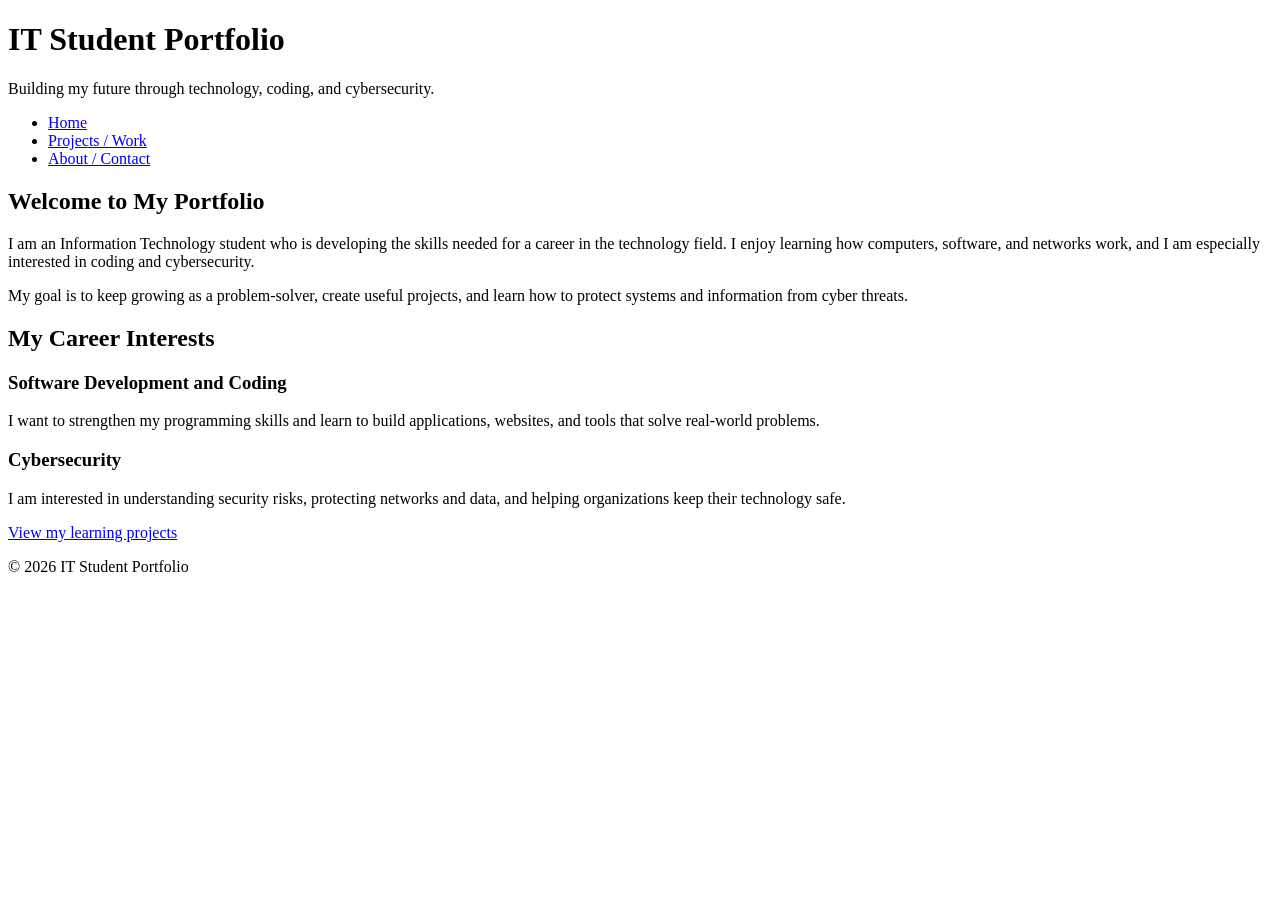
==== portfolio/index.html @ d111aa50 "Implement code changes to enhance functionality and improve performance" ====
<!DOCTYPE html>
<html lang="en">
<head>
  <meta charset="UTF-8">
  <meta name="viewport" content="width=device-width, initial-scale=1.0">
  <title>Home | IT Student Portfolio</title>
</head>
<body>
  <header>
    <h1>IT Student Portfolio</h1>
    <p>Building my future through technology, coding, and cybersecurity.</p>

    <nav aria-label="Main navigation">
      <ul>
        <li><a href="index.html">Home</a></li>
        <li><a href="projects.html">Projects / Work</a></li>
        <li><a href="about.html">About / Contact</a></li>
      </ul>
    </nav>
  </header>

  <main>
    <section aria-labelledby="welcome-heading">
      <h2 id="welcome-heading">Welcome to My Portfolio</h2>
      <p>
        I am an Information Technology student who is developing
        the skills needed for a career in the technology field.
        I enjoy learning how computers, software, and networks
        work, and I am especially interested in coding and
        cybersecurity.
      </p>

      <p>
        My goal is to keep growing as a problem-solver, create
        useful projects, and learn how to protect systems and
        information from cyber threats.
      </p>
    </section>

    <section aria-labelledby="interests-heading">
      <h2 id="interests-heading">My Career Interests</h2>

      <article>
        <h3>Software Development and Coding</h3>
        <p>
          I want to strengthen my programming skills and learn
          to build applications, websites, and tools that solve
          real-world problems.
        </p>
      </article>

      <article>
        <h3>Cybersecurity</h3>
        <p>
          I am interested in understanding security risks,
          protecting networks and data, and helping organizations
          keep their technology safe.
        </p>
      </article>

      <p><a href="projects.html">View my learning projects</a></p>
    </section>
  </main>

  <footer>
    <p>&copy; 2026 IT Student Portfolio</p>
  </footer>
</body>
</html>
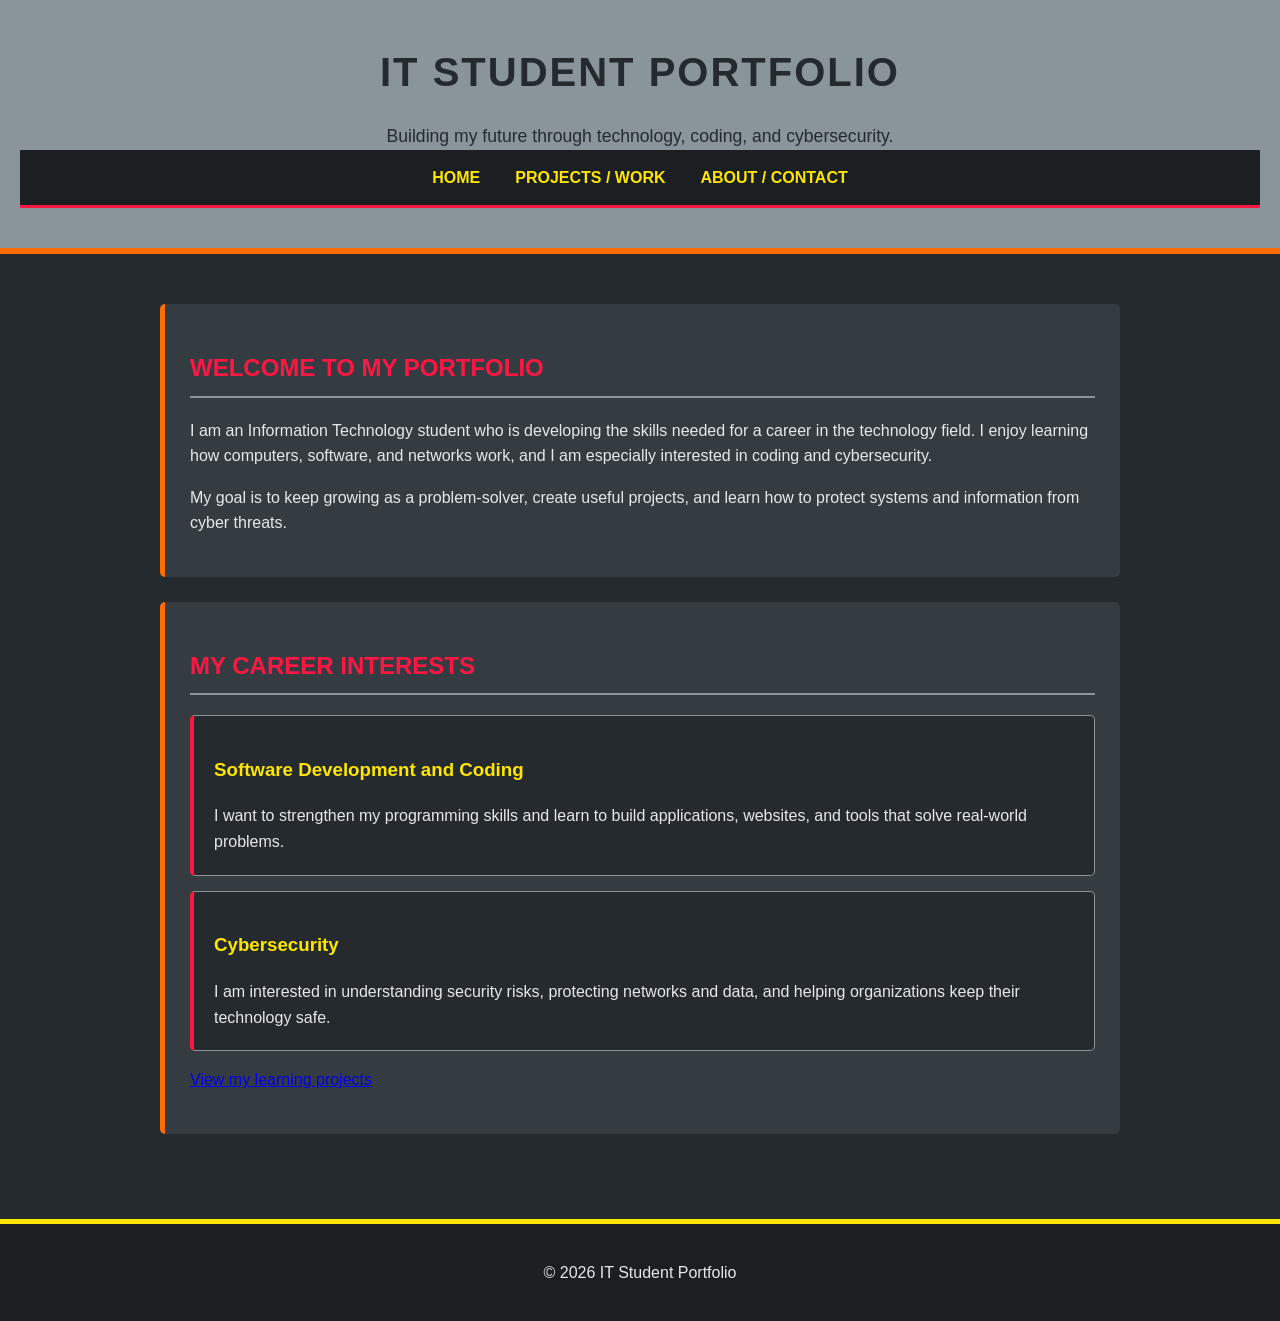
==== commit c5ff6b85: "Add stylesheet link to about, index, and projects pages" ====
--- a/portfolio/index.html
+++ b/portfolio/index.html
@@ -5,6 +5,8 @@
   <meta charset="UTF-8">
   <meta name="viewport" content="width=device-width, initial-scale=1.0">
   <title>Home | IT Student Portfolio</title>
+
+  <link rel="stylesheet" href="styles.css">
 </head>
 <body>
   <header>
--- a/portfolio/styles.css
+++ b/portfolio/styles.css
@@ -0,0 +1,138 @@
+
+/* General page styling */
+* {
+    box-sizing: border-box;
+}
+
+body {
+    margin: 0;
+    padding: 0;
+    font-family: Arial, Helvetica, sans-serif;
+    background-color: #252A2E;
+    color: #E5E9EC;
+    line-height: 1.6;
+}
+
+/* Header */
+header {
+    background-color: #8A949B;
+    color: #252A2E;
+    text-align: center;
+    padding: 40px 20px;
+    border-bottom: 6px solid #FF6D00;
+}
+
+header h1 {
+    margin: 0;
+    font-size: 2.5rem;
+    text-transform: uppercase;
+    letter-spacing: 2px;
+}
+
+header p {
+    font-size: 1.1rem;
+    margin-bottom: 0;
+}
+
+/* Navigation */
+nav {
+    background-color: #1B1F22;
+    padding: 15px;
+    border-bottom: 3px solid #FF1744;
+}
+
+nav ul {
+    list-style: none;
+    display: flex;
+    justify-content: center;
+    gap: 35px;
+    margin: 0;
+    padding: 0;
+}
+
+nav a {
+    color: #FFE600;
+    text-decoration: none;
+    font-weight: bold;
+    text-transform: uppercase;
+}
+
+nav a:hover {
+    color: #FF6D00;
+}
+
+/* Main content */
+main {
+    max-width: 1000px;
+    margin: 30px auto;
+    padding: 20px;
+}
+
+section {
+    background-color: #353C41;
+    margin-bottom: 25px;
+    padding: 25px;
+    border-left: 5px solid #FF6D00;
+    border-radius: 5px;
+}
+
+h2 {
+    color: #FF1744;
+    text-transform: uppercase;
+    border-bottom: 2px solid #8A949B;
+    padding-bottom: 8px;
+}
+
+h3 {
+    color: #FFE600;
+}
+
+/* Project cards */
+article {
+    background-color: #252A2E;
+    padding: 20px;
+    margin: 15px 0;
+    border: 1px solid #8A949B;
+    border-left: 4px solid #FF1744;
+    border-radius: 5px;
+}
+
+article p {
+    margin-bottom: 0;
+}
+
+/* Links */
+a {
+    transition: color 0.2s ease;
+}
+
+/* Footer */
+footer {
+    background-color: #1B1F22;
+    color: #E5E9EC;
+    text-align: center;
+    padding: 20px;
+    margin-top: 40px;
+    border-top: 5px solid #FFE600;
+}
+
+/* Mobile layout */
+@media (max-width: 600px) {
+    header h1 {
+        font-size: 1.8rem;
+    }
+
+    nav ul {
+        flex-direction: column;
+        align-items: center;
+        gap: 12px;
+    }
+
+    main {
+        padding: 12px;
+    }
+
+    section {
+        padding: 18px;
+    }
+}
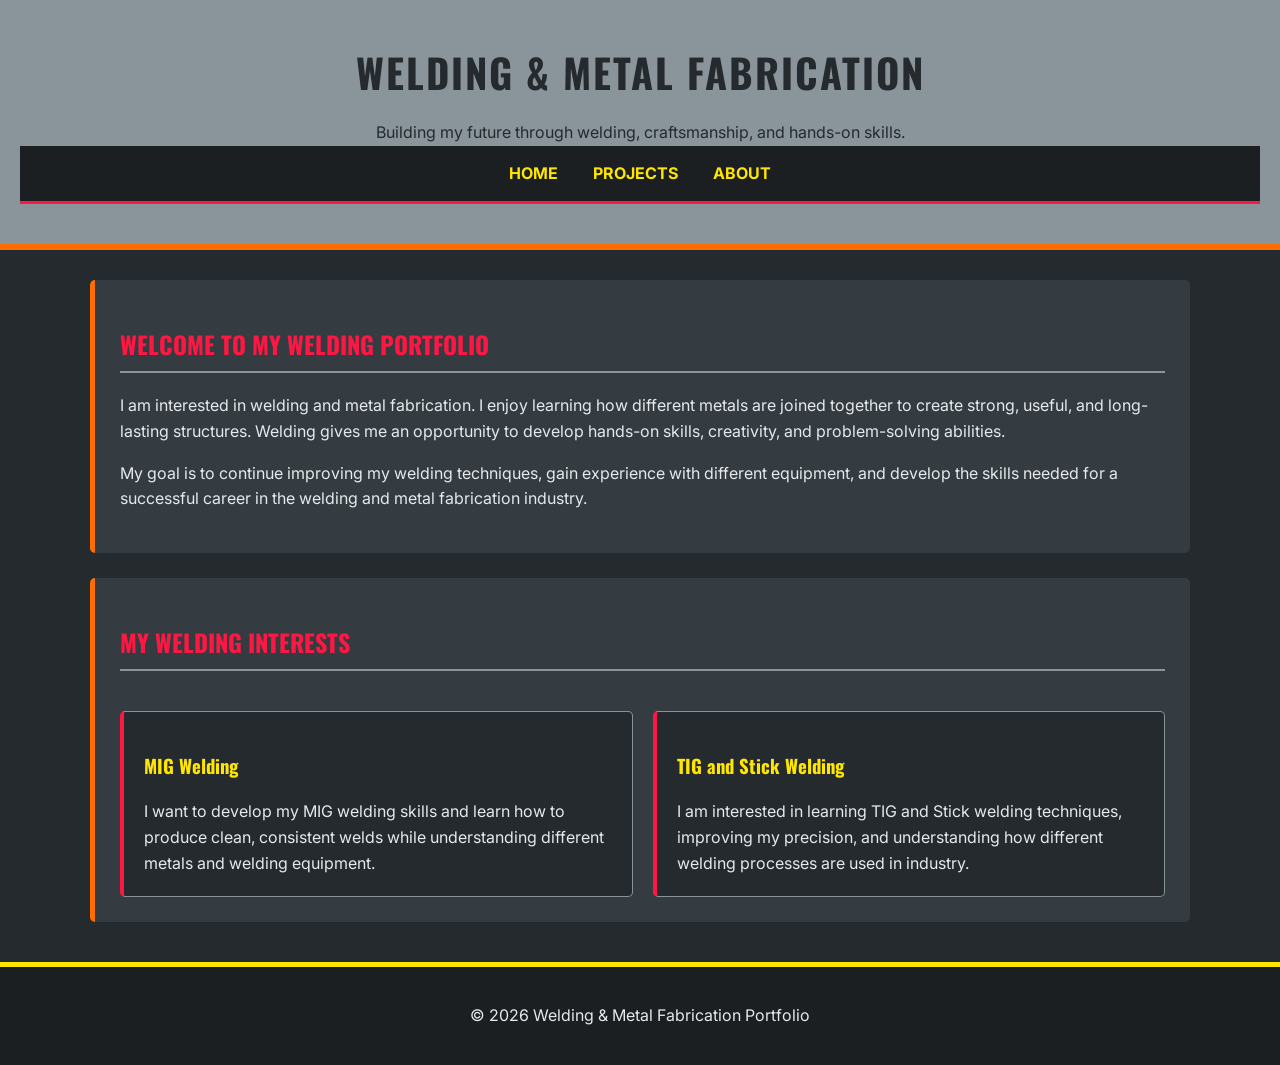
==== commit cb8597e7: "Revise portfolio structure and content for welding focus; update HTML, CSS, and README" ====
--- a/portfolio/index.html
+++ b/portfolio/index.html
@@ -1,73 +1,84 @@
+
+
 
 <!DOCTYPE html>
 <html lang="en">
 <head>
-  <meta charset="UTF-8">
-  <meta name="viewport" content="width=device-width, initial-scale=1.0">
-  <title>Home | IT Student Portfolio</title>
+    <meta charset="UTF-8">
+    <meta name="viewport" content="width=device-width, initial-scale=1.0">
+    <title>Home | Welding Portfolio</title>
 
-  <link rel="stylesheet" href="styles.css">
+    <!-- Google Fonts -->
+    <link rel="preconnect" href="https://fonts.googleapis.com">
+    <link rel="preconnect" href="https://fonts.gstatic.com" crossorigin>
+    <link href="https://fonts.googleapis.com/css2?family=Inter:wght@400;500;600;700&family=Oswald:wght@400;500;600;700&display=swap" rel="stylesheet">
+
+    <!-- External CSS -->
+    <link rel="stylesheet" href="styles.css">
 </head>
+
 <body>
-  <header>
-    <h1>IT Student Portfolio</h1>
-    <p>Building my future through technology, coding, and cybersecurity.</p>
+    <header>
+        <h1>Welding &amp; Metal Fabrication</h1>
+        <p>Building my future through welding, craftsmanship, and hands-on skills.</p>
 
-    <nav aria-label="Main navigation">
-      <ul>
-        <li><a href="index.html">Home</a></li>
-        <li><a href="projects.html">Projects / Work</a></li>
-        <li><a href="about.html">About / Contact</a></li>
-      </ul>
-    </nav>
-  </header>
+        <nav aria-label="Main navigation">
+            <ul>
+                <li><a href="index.html">Home</a></li>
+                <li><a href="projects.html">Projects</a></li>
+                <li><a href="about.html">About</a></li>
+            </ul>
+        </nav>
+    </header>
 
-  <main>
-    <section aria-labelledby="welcome-heading">
-      <h2 id="welcome-heading">Welcome to My Portfolio</h2>
-      <p>
-        I am an Information Technology student who is developing
-        the skills needed for a career in the technology field.
-        I enjoy learning how computers, software, and networks
-        work, and I am especially interested in coding and
-        cybersecurity.
-      </p>
+    <main>
+        <section aria-labelledby="welcome-heading">
+            <h2 id="welcome-heading">Welcome to My Welding Portfolio</h2>
 
-      <p>
-        My goal is to keep growing as a problem-solver, create
-        useful projects, and learn how to protect systems and
-        information from cyber threats.
-      </p>
-    </section>
+            <p>
+                I am interested in welding and metal fabrication.
+                I enjoy learning how different metals are joined together
+                to create strong, useful, and long-lasting structures.
+                Welding gives me an opportunity to develop hands-on
+                skills, creativity, and problem-solving abilities.
+            </p>
 
-    <section aria-labelledby="interests-heading">
-      <h2 id="interests-heading">My Career Interests</h2>
+            <p>
+                My goal is to continue improving my welding techniques,
+                gain experience with different equipment, and develop
+                the skills needed for a successful career in the
+                welding and metal fabrication industry.
+            </p>
+        </section>
 
-      <article>
-        <h3>Software Development and Coding</h3>
-        <p>
-          I want to strengthen my programming skills and learn
-          to build applications, websites, and tools that solve
-          real-world problems.
-        </p>
-      </article>
+        <section aria-labelledby="interests-heading">
+            <h2 id="interests-heading">My Welding Interests</h2>
 
-      <article>
-        <h3>Cybersecurity</h3>
-        <p>
-          I am interested in understanding security risks,
-          protecting networks and data, and helping organizations
-          keep their technology safe.
-        </p>
-      </article>
+            <article>
+                <h3>MIG Welding</h3>
+                <p>
+                    I want to develop my MIG welding skills and learn
+                    how to produce clean, consistent welds while
+                    understanding different metals and welding equipment.
+                </p>
+            </article>
 
-      <p><a href="projects.html">View my learning projects</a></p>
-    </section>
-  </main>
+            <article>
+                <h3>TIG and Stick Welding</h3>
+                <p>
+                    I am interested in learning TIG and Stick welding
+                    techniques, improving my precision, and understanding
+                    how different welding processes are used in industry.
+                </p>
+            </article>
+        </section>
+    </main>
 
-  <footer>
-    <p>&copy; 2026 IT Student Portfolio</p>
-  </footer>
+    <footer>
+        <p>&copy; 2026 Welding &amp; Metal Fabrication Portfolio</p>
+    </footer>
 </body>
 </html>
 
+
+
--- a/portfolio/styles.css
+++ b/portfolio/styles.css
@@ -1,16 +1,28 @@
 
-/* General page styling */
+
+/* Reset and base styles */
 * {
     box-sizing: border-box;
 }
 
+html {
+    width: 100%;
+    overflow-x: hidden;
+}
+
 body {
     margin: 0;
     padding: 0;
-    font-family: Arial, Helvetica, sans-serif;
+    width: 100%;
+    font-family: 'Inter', sans-serif;
     background-color: #252A2E;
     color: #E5E9EC;
     line-height: 1.6;
+}
+
+/* Google Fonts: Oswald for headings */
+h1, h2, h3, h4, h5, h6 {
+    font-family: 'Oswald', sans-serif;
 }
 
 /* Header */
@@ -24,17 +36,16 @@
 
 header h1 {
     margin: 0;
-    font-size: 2.5rem;
+    font-size: clamp(1.6rem, 4vw, 2.5rem);
     text-transform: uppercase;
     letter-spacing: 2px;
 }
 
 header p {
-    font-size: 1.1rem;
     margin-bottom: 0;
 }
 
-/* Navigation */
+/* Navigation using Flexbox */
 nav {
     background-color: #1B1F22;
     padding: 15px;
@@ -44,8 +55,9 @@
 nav ul {
     list-style: none;
     display: flex;
+    flex-wrap: wrap;
     justify-content: center;
-    gap: 35px;
+    gap: 20px 35px;
     margin: 0;
     padding: 0;
 }
@@ -63,11 +75,11 @@
 
 /* Main content */
 main {
-    max-width: 1000px;
+    width: min(100% - 32px, 1100px);
     margin: 30px auto;
-    padding: 20px;
-}
-
+}
+
+/* Sections */
 section {
     background-color: #353C41;
     margin-bottom: 25px;
@@ -87,23 +99,46 @@
     color: #FFE600;
 }
 
-/* Project cards */
+/* CSS Grid layout for sections with articles */
+main section:has(article) {
+    display: grid;
+    grid-template-columns: repeat(2, minmax(0, 1fr));
+    gap: 20px;
+}
+
+main section:has(article) h2 {
+    grid-column: 1 / -1;
+}
+
+/* Welding page project grid */
+.project-grid {
+    display: grid;
+    grid-template-columns: repeat(3, minmax(0, 1fr));
+    gap: 20px;
+}
+
+/* Article cards */
 article {
+    min-width: 0;
     background-color: #252A2E;
     padding: 20px;
-    margin: 15px 0;
+    margin: 0;
     border: 1px solid #8A949B;
     border-left: 4px solid #FF1744;
     border-radius: 5px;
+    overflow-wrap: anywhere;
 }
 
 article p {
     margin-bottom: 0;
 }
 
-/* Links */
-a {
-    transition: color 0.2s ease;
+/* Images and other media */
+img,
+video,
+iframe {
+    max-width: 100%;
+    height: auto;
 }
 
 /* Footer */
@@ -116,10 +151,25 @@
     border-top: 5px solid #FFE600;
 }
 
+/* Tablet layout */
+@media (max-width: 900px) {
+    main section:has(article) {
+        grid-template-columns: repeat(2, minmax(0, 1fr));
+    }
+
+    .project-grid {
+        grid-template-columns: repeat(2, minmax(0, 1fr));
+    }
+
+    section {
+        padding: 20px;
+    }
+}
+
 /* Mobile layout */
 @media (max-width: 600px) {
-    header h1 {
-        font-size: 1.8rem;
+    header {
+        padding: 25px 15px;
     }
 
     nav ul {
@@ -129,10 +179,27 @@
     }
 
     main {
-        padding: 12px;
+        width: calc(100% - 24px);
+        margin: 20px auto;
     }
 
     section {
-        padding: 18px;
-    }
-}
+        padding: 16px;
+    }
+
+    main section:has(article) {
+        grid-template-columns: minmax(0, 1fr);
+    }
+
+    main section:has(article) h2 {
+        grid-column: auto;
+    }
+
+    .project-grid {
+        grid-template-columns: 1fr;
+    }
+
+    article {
+        padding: 15px;
+    }
+}
